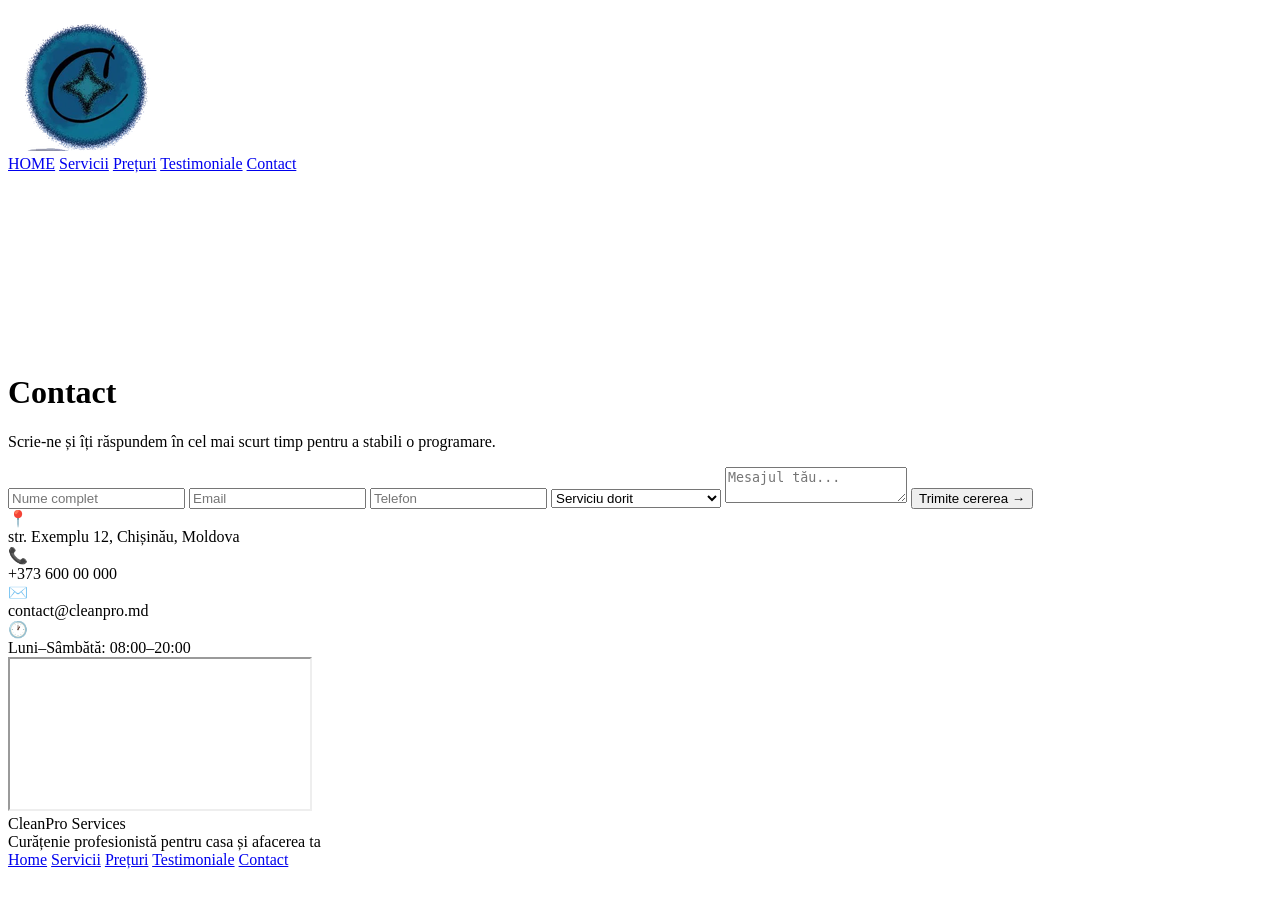
==== contact.html @ 8536e44f "Add files via upload" ====
<!DOCTYPE html>
<html lang="ro">
<head>
<meta charset="UTF-8"/>
<meta name="viewport" content="width=device-width, initial-scale=1.0"/>
<title>CleanPro — Contact</title>
<link href="https://fonts.googleapis.com/css2?family=Dancing+Script:wght@700&family=Roboto:wght@400;500;700&display=swap" rel="stylesheet"/>
<link rel="stylesheet" href="../css/style.css"/>
</head>
<body>

<div class="bubbles">
<div class="b"></div><div class="b"></div><div class="b"></div>
<div class="b"></div><div class="b"></div><div class="b"></div>
<div class="b"></div><div class="b"></div><div class="b"></div>
<div class="b"></div><div class="b"></div><div class="b"></div>
<div class="b"></div><div class="b"></div>
</div>

<div class="page">

<header>
<div class="header-line"></div>
<div class="header-inner">
<a href="../index.html" class="logo-wrap">
<img src="[data-uri]" alt="CleanPro Logo">
</a>
<nav>
<a href="../index.html">HOME</a>
<a href="servicii.html">Servicii</a>
<a href="preturi.html">Prețuri</a>
<a href="testimoniale.html">Testimoniale</a>
<a href="contact.html" class="active">Contact</a>
</nav>
</div>
</header>

<div class="content">
<div class="deco-bubble" style="width:90px;height:90px;right:20px;top:80px;"></div>
<div class="deco-bubble" style="width:55px;height:55px;right:55px;top:130px;"></div>
<div class="deco-bubble" style="width:35px;height:35px;right:10px;top:160px;"></div>

<h1 class="page-title">Contact</h1>
<p class="page-subtitle">Scrie-ne și îți răspundem în cel mai scurt timp pentru a stabili o programare.</p>

<form class="contact-form">
<input type="text" placeholder="Nume complet" required>
<input type="email" placeholder="Email" required>
<input type="tel" placeholder="Telefon" required>
<select required>
<option value="" disabled selected>Serviciu dorit</option>
<option>Curățenie generală</option>
<option>Curățenie după renovare</option>
<option>Curățenie birouri</option>
<option>Dezinfectarea spațiilor</option>
<option>Curățenie regulată</option>
</select>
<textarea placeholder="Mesajul tău..."></textarea>
<button type="submit">Trimite cererea →</button>
</form>

<div class="contact-info">
<div class="contact-info-item"><div class="ic">📍</div> str. Exemplu 12, Chișinău, Moldova</div>
<div class="contact-info-item"><div class="ic">📞</div> +373 600 00 000</div>
<div class="contact-info-item"><div class="ic">✉️</div> contact@cleanpro.md</div>
<div class="contact-info-item"><div class="ic">🕐</div> Luni–Sâmbătă: 08:00–20:00</div>
</div>

<div class="map-box">
<iframe src="https://www.google.com/maps/embed?pb=!1m18!1m12!1m3!1d87112.43895803537!2d28.78534!3d47.00562!2m3!1f0!2f0!3f0!3m2!1i1024!2i768!4f13.1!3m3!1m2!1s0x40c97c3628b769a1%3A0x37d1d6305749dd3c!2sChisinau%2C%20Moldova!5e0!3m2!1sro!2smd!4v1700000000000"
allowfullscreen="" loading="lazy" referrerpolicy="no-referrer-when-downgrade"></iframe>
</div>

</div>

<div class="footer-strip">
<div class="f-title">CleanPro Services</div>
<div class="f-text">Curățenie profesionistă pentru casa și afacerea ta</div>
<div class="f-links">
<a href="../index.html">Home</a>
<a href="servicii.html">Servicii</a>
<a href="preturi.html">Prețuri</a>
<a href="testimoniale.html">Testimoniale</a>
<a href="contact.html">Contact</a>
</div>
</div>

</div>
<script src="../JS/main.js"></script>
</body>
</html>
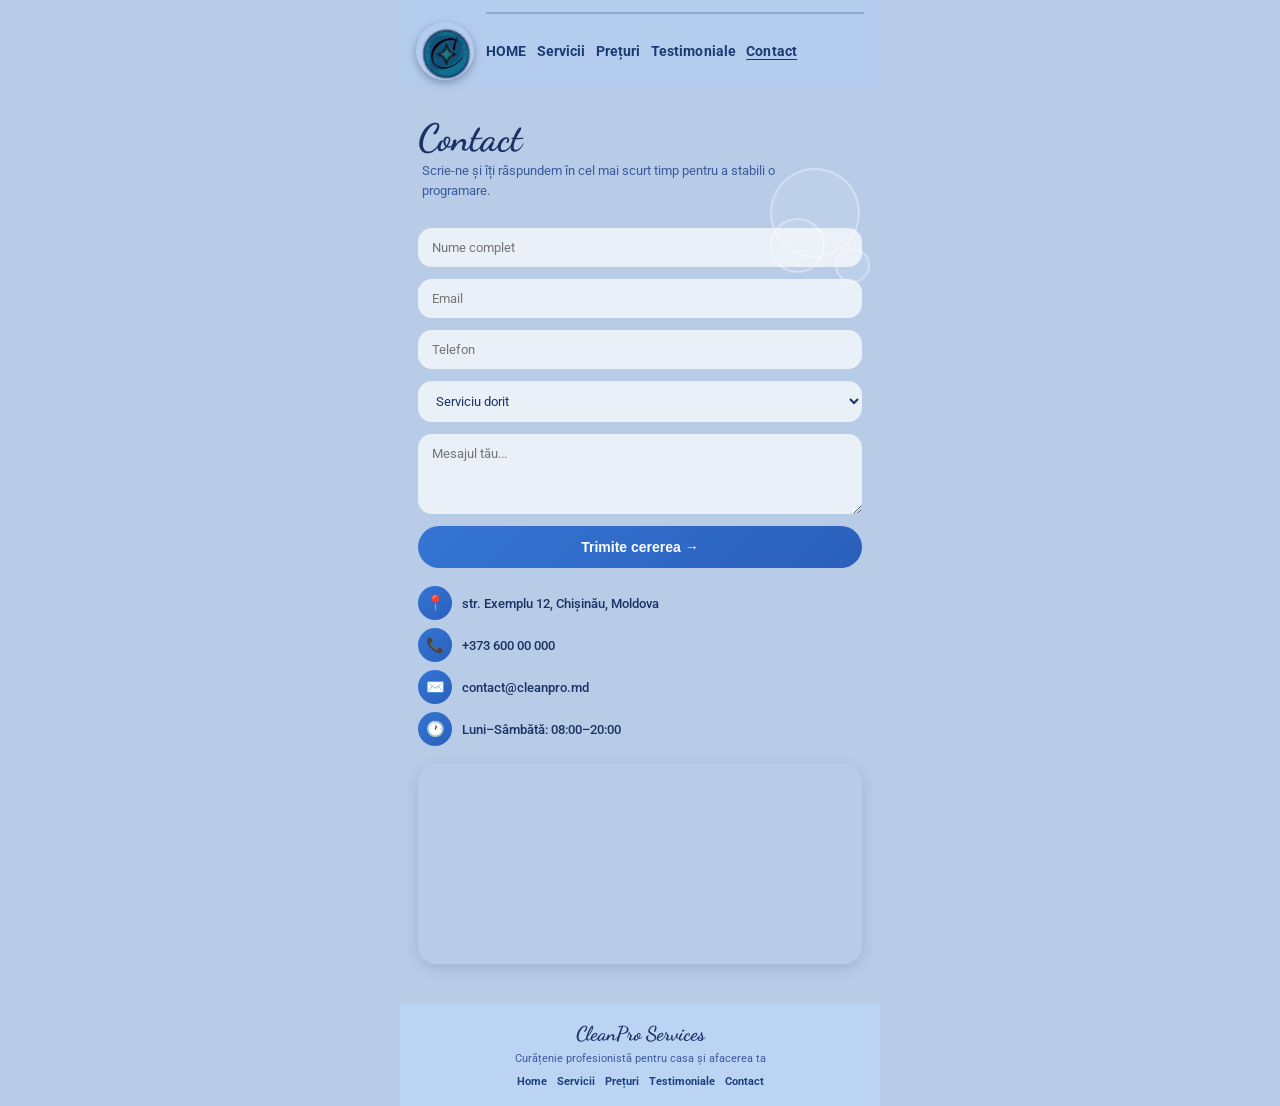
==== commit c472ae1b: "Add files via upload" ====
--- a/contact.html
+++ b/contact.html
@@ -44,10 +44,10 @@
 <p class="page-subtitle">Scrie-ne și îți răspundem în cel mai scurt timp pentru a stabili o programare.</p>
 
 <form class="contact-form">
-<input type="text" placeholder="Nume complet" required>
-<input type="email" placeholder="Email" required>
-<input type="tel" placeholder="Telefon" required>
-<select required>
+<input type="text" name="nume" placeholder="Nume complet" required>
+<input type="email" name="email" placeholder="Email" required>
+<input type="tel" name="telefon" placeholder="Telefon" required>
+<select name="serviciu" required>
 <option value="" disabled selected>Serviciu dorit</option>
 <option>Curățenie generală</option>
 <option>Curățenie după renovare</option>
@@ -55,7 +55,7 @@
 <option>Dezinfectarea spațiilor</option>
 <option>Curățenie regulată</option>
 </select>
-<textarea placeholder="Mesajul tău..."></textarea>
+<textarea name="mesaj" placeholder="Mesajul tău..."></textarea>
 <button type="submit">Trimite cererea →</button>
 </form>
 
--- a/css/style.css
+++ b/css/style.css
@@ -0,0 +1,785 @@
+/* CleanPro Services - Stylesheet */
+
+*{margin:0;padding:0;box-sizing:border-box;}
+
+body{
+background:#b8cce8;
+font-family:'Roboto',sans-serif;
+overflow-x:hidden;
+min-height:100vh;
+}
+
+/* ===== BUBBLES ===== */
+
+.bubbles{
+position:fixed;
+top:0;left:0;
+width:100%;height:100%;
+pointer-events:none;
+z-index:0;
+overflow:hidden;
+}
+
+.b{
+position:absolute;
+bottom:-120px;
+border-radius:50%;
+background:radial-gradient(circle at 30% 30%,
+rgba(255,255,255,0.6) 0%,
+rgba(200,225,255,0.2) 50%,
+rgba(150,190,240,0.05) 100%);
+border:1.5px solid rgba(255,255,255,0.5);
+animation:rise linear infinite;
+}
+
+0% {transform:translateY(0) translateX(0);opacity:0;}
+
+5% {opacity:.8;}
+
+85% {opacity:.4;}
+
+100%{transform:translateY(-110vh) translateX(20px);opacity:0;}
+
+.b:nth-child(1) {width:50px;height:50px;left:4%; animation-duration:12s;animation-delay:0s;}
+
+.b:nth-child(2) {width:30px;height:30px;left:12%; animation-duration:15s;animation-delay:2s;}
+
+.b:nth-child(3) {width:75px;height:75px;left:22%; animation-duration:10s;animation-delay:4s;}
+
+.b:nth-child(4) {width:40px;height:40px;left:35%; animation-duration:14s;animation-delay:1s;}
+
+.b:nth-child(5) {width:20px;height:20px;left:48%; animation-duration:11s;animation-delay:6s;}
+
+.b:nth-child(6) {width:60px;height:60px;left:58%; animation-duration:16s;animation-delay:3s;}
+
+.b:nth-child(7) {width:35px;height:35px;left:70%; animation-duration:13s;animation-delay:7s;}
+
+.b:nth-child(8) {width:85px;height:85px;left:80%; animation-duration:9s; animation-delay:0.5s;}
+
+.b:nth-child(9) {width:28px;height:28px;left:90%; animation-duration:17s;animation-delay:8s;}
+
+.b:nth-child(10){width:45px;height:45px;left:6%; animation-duration:12s;animation-delay:10s;}
+
+.b:nth-child(11){width:18px;height:18px;left:42%; animation-duration:14s;animation-delay:12s;}
+
+.b:nth-child(12){width:65px;height:65px;left:54%; animation-duration:11s;animation-delay:9s;}
+
+.b:nth-child(13){width:25px;height:25px;left:77%; animation-duration:15s;animation-delay:5s;}
+
+.b:nth-child(14){width:55px;height:55px;left:18%; animation-duration:10s;animation-delay:13s;}
+
+/* ===== PAGE ===== */
+.page{
+position:relative;
+z-index:1;
+max-width:480px;
+margin:0 auto;
+}
+
+/* ===== HEADER ===== */
+
+header{
+background:rgba(180,205,240,0.95);
+padding:12px 16px 8px;
+position:relative;
+z-index:5;
+}
+
+.header-line{
+height:1.5px;
+background:#8aabcf;
+margin-bottom:8px;
+margin-left:70px;
+}
+
+.header-inner{
+display:flex;
+align-items:center;
+gap:12px;
+}
+
+.logo-wrap{
+cursor:pointer;
+text-decoration:none;
+width:58px;height:58px;
+border-radius:50%;
+overflow:hidden;
+box-shadow:0 3px 10px rgba(0,0,0,0.3);
+flex-shrink:0;
+}
+
+.logo-wrap img{
+width:100%;height:100%;
+object-fit:cover;
+display:block;
+}
+
+nav{
+display:flex;
+gap:10px;
+flex-wrap:wrap;
+align-items:center;
+}
+
+nav a{
+text-decoration:none;
+font-size:13.5px;
+font-weight:700;
+color:#1a3a72;
+letter-spacing:0.01em;
+white-space:nowrap;
+}
+
+nav a.active{
+text-decoration:underline;
+text-underline-offset:3px;
+}
+
+/* ===== HERO ===== */
+.hero-img{
+width:100%;
+height:290px;
+object-fit:cover;
+object-position:center 20%;
+display:block;
+}
+
+/* ===== STATS STRIP ===== */
+.stats{
+background:rgba(185,210,245,0.9);
+display:flex;
+justify-content:space-around;
+align-items:flex-start;
+padding:24px 8px 20px;
+position:relative;
+}
+
+.stats::after{
+content:'';
+position:absolute;
+right:-10px;top:10px;
+width:90px;height:90px;
+border-radius:50%;
+border:2px solid rgba(255,255,255,0.4);
+background:rgba(255,255,255,0.08);
+pointer-events:none;
+}
+
+.stat{
+display:flex;
+flex-direction:column;
+align-items:center;
+gap:8px;
+flex:1;
+}
+
+.stat svg{
+width:46px;height:46px;
+fill:#1d4080;
+}
+
+.stat-label{
+font-size:10.5px;
+color:#1d4080;
+font-weight:700;
+text-align:center;
+text-transform:uppercase;
+letter-spacing:0.04em;
+}
+
+/* ===== SERVICES ===== */
+.services{
+background:linear-gradient(180deg,#3a7cda 0%,#2f6bbf 100%);
+padding:24px 14px 32px;
+position:relative;
+overflow:hidden;
+}
+
+.services .sb{
+position:absolute;
+border-radius:50%;
+border:2px solid rgba(255,255,255,0.25);
+background:rgba(255,255,255,0.06);
+}
+
+.services .sb1{width:70px;height:70px;top:-18px;left:-18px;}
+
+.services .sb2{width:45px;height:45px;top:10px;left:50px;}
+
+.services .sb3{width:30px;height:30px;bottom:60px;right:-8px;}
+
+.services .sb4{width:55px;height:55px;bottom:-15px;right:30px;}
+
+.services .sbt{
+position:absolute;
+border-radius:50%;
+border:1.5px solid rgba(255,255,255,0.18);
+background:rgba(255,255,255,0.05);
+}
+
+.services .sbt1{width:120px;height:120px;top:5px;left:-30px;}
+
+.services .sbt2{width:80px;height:80px;top:5px;right:-10px;}
+
+.svc-title{
+font-family:'Dancing Script',cursive;
+font-size:28px;
+color:#fff;
+text-align:center;
+margin-bottom:8px;
+position:relative;
+z-index:2;
+letter-spacing:0.02em;
+text-shadow:0 2px 6px rgba(0,0,0,0.15);
+}
+
+.svc-sub{
+font-size:12.5px;
+color:rgba(255,255,255,0.85);
+text-align:center;
+margin-bottom:20px;
+position:relative;
+z-index:2;
+padding:0 10px;
+line-height:1.5;
+}
+
+.cards{
+display:flex;
+gap:10px;
+justify-content:center;
+position:relative;
+z-index:2;
+}
+
+.card{
+width:130px;
+border-radius:22px;
+overflow:hidden;
+background:rgba(240,245,255,0.25);
+border:2px solid rgba(255,255,255,0.4);
+box-shadow:0 4px 14px rgba(0,0,0,0.15);
+text-decoration:none;
+display:block;
+transition:transform .25s ease, box-shadow .25s ease;
+}
+
+.card:active{
+transform:scale(0.96);
+}
+
+.card img{
+width:100%;
+height:110px;
+object-fit:cover;
+display:block;
+}
+
+.card-label{
+font-size:11px;
+font-weight:700;
+color:#fff;
+text-align:center;
+padding:6px 4px;
+}
+
+/* ===== FOOTER STRIP ===== */
+.footer-strip{
+background:rgba(190,215,248,0.75);
+min-height:90px;
+display:flex;
+flex-direction:column;
+align-items:center;
+justify-content:center;
+padding:18px 30px;
+text-align:center;
+gap:6px;
+}
+
+.footer-strip .f-title{
+font-family:'Dancing Script',cursive;
+font-size:20px;
+color:#1a3264;
+font-weight:700;
+}
+
+.footer-strip .f-text{
+font-size:11px;
+color:#3a5a9a;
+}
+
+.footer-strip .f-links{
+display:flex;
+gap:10px;
+flex-wrap:wrap;
+justify-content:center;
+margin-top:4px;
+}
+
+.footer-strip .f-links a{
+font-size:11px;
+color:#1d4080;
+text-decoration:none;
+font-weight:700;
+}
+
+.footer-strip .f-links a:hover{
+text-decoration:underline;
+}
+
+/* ===== MAIN CONTENT ===== */
+.content{
+padding:30px 18px 40px;
+position:relative;
+}
+
+.deco-bubble{
+position:absolute;
+border-radius:50%;
+border:2px solid rgba(255,255,255,0.35);
+background:rgba(255,255,255,0.07);
+pointer-events:none;
+}
+
+/* ===== PAGE TITLE ===== */
+.page-title{
+font-family:'Dancing Script',cursive;
+font-size:38px;
+color:#1a3264;
+font-weight:700;
+line-height:1.1;
+margin-bottom:2px;
+position:relative;
+z-index:2;
+}
+
+.page-subtitle{
+font-size:13px;
+color:#3a5a9a;
+margin-bottom:28px;
+margin-left:4px;
+max-width:80%;
+line-height:1.5;
+position:relative;
+z-index:2;
+}
+
+/* ===== SERVICE CARDS ===== */
+.service-list{
+display:flex;
+flex-direction:column;
+gap:14px;
+position:relative;
+z-index:2;
+}
+
+.svc-card{
+display:flex;
+border-radius:18px;
+overflow:hidden;
+box-shadow:0 4px 16px rgba(0,0,0,0.12);
+min-height:100px;
+position:relative;
+text-decoration:none;
+transition:transform .2s ease;
+}
+
+.svc-card:active{
+transform:scale(0.98);
+}
+
+.svc-photo{
+width:130px;
+flex-shrink:0;
+position:relative;
+z-index:2;
+}
+
+.svc-photo img{
+width:100%;
+height:100%;
+object-fit:cover;
+display:block;
+border-radius:18px;
+}
+
+.svc-info{
+flex:1;
+background:linear-gradient(135deg,#3575d4 0%,#2a60bb 100%);
+padding:14px 14px 12px 16px;
+display:flex;
+flex-direction:column;
+justify-content:space-between;
+border-radius:0 18px 18px 0;
+position:relative;
+overflow:hidden;
+}
+
+.svc-info::after{
+content:'';
+position:absolute;
+right:-20px;top:-20px;
+width:80px;height:80px;
+border-radius:50%;
+border:2px solid rgba(255,255,255,0.18);
+background:rgba(255,255,255,0.05);
+pointer-events:none;
+}
+
+.svc-info::before{
+content:'';
+position:absolute;
+right:20px;top:20px;
+width:45px;height:45px;
+border-radius:50%;
+border:1.5px solid rgba(255,255,255,0.15);
+background:rgba(255,255,255,0.03);
+pointer-events:none;
+}
+
+.svc-name{
+font-family:'Dancing Script',cursive;
+font-size:20px;
+color:#fff;
+font-weight:700;
+line-height:1.2;
+position:relative;
+z-index:2;
+}
+
+.svc-desc{
+font-size:11.5px;
+color:rgba(255,255,255,0.88);
+margin-top:4px;
+line-height:1.45;
+position:relative;
+z-index:2;
+}
+
+.svc-link{
+font-size:11px;
+color:rgba(255,255,255,0.85);
+text-decoration:underline;
+margin-top:8px;
+cursor:pointer;
+font-style:italic;
+position:relative;
+z-index:2;
+}
+
+/* ===== FOOTER STRIP (same as home) ===== */
+.footer-strip{
+background:rgba(190,215,248,0.75);
+min-height:90px;
+display:flex;
+flex-direction:column;
+align-items:center;
+justify-content:center;
+padding:18px 30px;
+text-align:center;
+gap:6px;
+}
+
+.bubbles{
+position:fixed;
+top:0;left:0;
+width:100%;height:100%;
+pointer-events:none;
+z-index:0;
+overflow:hidden;
+}
+
+.page{
+position:relative;
+z-index:1;
+max-width:480px;
+margin:0 auto;
+}
+
+header{
+background:rgba(180,205,240,0.95);
+padding:12px 16px 8px;
+position:relative;
+z-index:5;
+}
+
+.content{
+padding:30px 18px 40px;
+position:relative;
+}
+
+.page-title{
+font-family:'Dancing Script',cursive;
+font-size:38px;
+color:#1a3264;
+font-weight:700;
+line-height:1.1;
+margin-bottom:2px;
+position:relative;
+z-index:2;
+}
+
+.page-subtitle{
+font-size:13px;
+color:#3a5a9a;
+margin-bottom:28px;
+margin-left:4px;
+max-width:85%;
+line-height:1.5;
+position:relative;
+z-index:2;
+}
+
+.footer-strip{
+background:rgba(190,215,248,0.75);
+min-height:90px;
+display:flex;
+flex-direction:column;
+align-items:center;
+justify-content:center;
+padding:18px 30px;
+text-align:center;
+gap:6px;
+}
+
+.price-list{
+display:flex;
+flex-direction:column;
+gap:16px;
+position:relative;
+z-index:2;
+}
+
+.price-card{
+background:linear-gradient(135deg,#3575d4 0%,#2a60bb 100%);
+border-radius:20px;
+padding:20px 18px;
+position:relative;
+overflow:hidden;
+box-shadow:0 4px 16px rgba(0,0,0,0.12);
+}
+
+.price-card::after{
+content:'';
+position:absolute;
+right:-25px;top:-25px;
+width:90px;height:90px;
+border-radius:50%;
+border:2px solid rgba(255,255,255,0.18);
+background:rgba(255,255,255,0.05);
+}
+
+.price-card::before{
+content:'';
+position:absolute;
+left:-15px;bottom:-15px;
+width:60px;height:60px;
+border-radius:50%;
+border:1.5px solid rgba(255,255,255,0.15);
+background:rgba(255,255,255,0.04);
+}
+
+.price-pack{
+font-family:'Dancing Script',cursive;
+font-size:15px;
+color:rgba(255,255,255,0.75);
+margin-bottom:2px;
+position:relative;z-index:2;
+}
+
+.price-name{
+font-family:'Dancing Script',cursive;
+font-size:24px;
+color:#fff;
+font-weight:700;
+margin-bottom:6px;
+position:relative;z-index:2;
+}
+
+.price-amount{
+font-size:26px;
+font-weight:700;
+color:#fff;
+margin-bottom:10px;
+position:relative;z-index:2;
+}
+
+.price-amount span{
+font-size:13px;
+font-weight:400;
+color:rgba(255,255,255,0.75);
+}
+
+.price-features{
+list-style:none;
+margin-bottom:14px;
+position:relative;z-index:2;
+}
+
+.price-features li{
+font-size:12px;
+color:rgba(255,255,255,0.9);
+padding:3px 0 3px 20px;
+position:relative;
+line-height:1.4;
+}
+
+.price-features li::before{
+content:'✓';
+position:absolute;
+left:0;
+color:#9fd9ff;
+font-weight:700;
+}
+
+.price-btn{
+display:inline-block;
+background:#fff;
+color:#2a60bb;
+font-weight:700;
+font-size:13px;
+padding:9px 28px;
+border-radius:30px;
+text-decoration:none;
+position:relative;z-index:2;
+transition:transform .2s ease;
+}
+
+.price-btn:active{transform:scale(0.96);}
+
+.testi-list{
+display:flex;
+flex-direction:column;
+gap:14px;
+position:relative;
+z-index:2;
+}
+
+.testi-card{
+background:rgba(255,255,255,0.55);
+border-radius:18px;
+padding:16px;
+display:flex;
+gap:12px;
+box-shadow:0 4px 14px rgba(0,0,0,0.08);
+border:2px solid rgba(255,255,255,0.6);
+}
+
+.testi-avatar{
+width:54px;height:54px;
+border-radius:50%;
+flex-shrink:0;
+overflow:hidden;
+border:2px solid #fff;
+box-shadow:0 2px 8px rgba(0,0,0,0.15);
+}
+
+.testi-avatar img{
+width:100%;height:100%;
+object-fit:cover;
+display:block;
+}
+
+.testi-name{
+font-weight:700;
+font-size:14px;
+color:#1a3264;
+}
+
+.testi-stars{
+color:#f5b942;
+font-size:13px;
+margin-left:6px;
+}
+
+.testi-text{
+font-size:12.5px;
+color:#3a5a9a;
+margin-top:4px;
+line-height:1.5;
+}
+
+.contact-form{
+display:flex;
+flex-direction:column;
+gap:12px;
+position:relative;
+z-index:2;
+margin-bottom:18px;
+}
+
+.contact-form input,
+.contact-form select,
+.contact-form textarea{
+width:100%;
+padding:12px 14px;
+border-radius:14px;
+border:none;
+background:rgba(255,255,255,0.7);
+font-family:'Roboto',sans-serif;
+font-size:13px;
+color:#1a3264;
+outline:none;
+}
+
+.contact-form textarea{
+resize:vertical;
+min-height:80px;
+}
+
+.contact-form button{
+background:linear-gradient(135deg,#3575d4 0%,#2a60bb 100%);
+color:#fff;
+border:none;
+border-radius:30px;
+padding:13px;
+font-size:14px;
+font-weight:700;
+cursor:pointer;
+transition:transform .2s ease;
+}
+
+.contact-form button:active{transform:scale(0.97);}
+
+.map-box{
+border-radius:18px;
+overflow:hidden;
+height:200px;
+position:relative;
+z-index:2;
+box-shadow:0 4px 14px rgba(0,0,0,0.12);
+}
+
+.map-box iframe{
+width:100%;height:100%;
+border:0;
+display:block;
+}
+
+.contact-info{
+display:flex;
+flex-direction:column;
+gap:8px;
+margin-top:16px;
+margin-bottom:18px;
+position:relative;
+z-index:2;
+}
+
+.contact-info-item{
+display:flex;
+align-items:center;
+gap:10px;
+font-size:12.5px;
+color:#1a3264;
+font-weight:500;
+}
+
+.contact-info-item .ic{
+width:34px;height:34px;
+border-radius:50%;
+background:linear-gradient(135deg,#3575d4 0%,#2a60bb 100%);
+display:flex;align-items:center;justify-content:center;
+flex-shrink:0;
+font-size:15px;
+}
